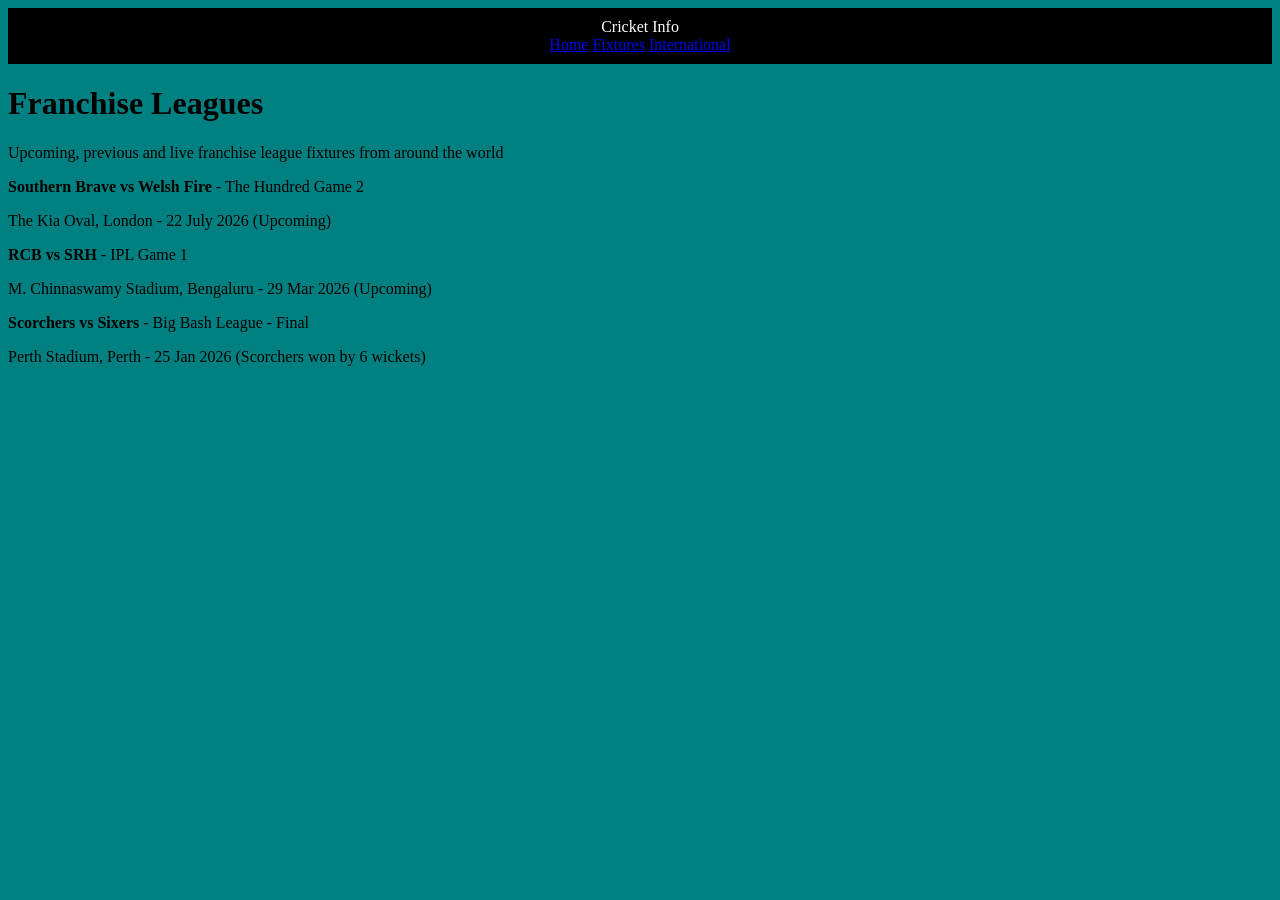
==== fixturesandresults.html @ bb6c2062 "Apr 12, 2026, 10:49 PM" ====
<!DOCTYPE html>
<html lang="en">
<head>
  <meta charset="UTF-8">
  <link href="styles.css" rel="stylesheet">
  <title>Fixtures, Results and Ladders</title>
</head>
<body>
  <header class="topbar">
    <div class="brand">Cricket Info</div>
    <nav class="navbar">
      <a href="index.html">Home</a>
      <a href="fixturesresultsandladders.html">Fixtures</a>
      <a href="internationalcricket.html">International</a>
    </nav>
  </header>

  <main class="container">
    <h1>Franchise Leagues</h1>
    <p>Upcoming, previous and live franchise league fixtures from around the world</p>

    <section class="match-list">
      <div class="match-item">
        <div>
          <strong>Southern Brave vs Welsh Fire</strong> - The Hundred Game 2
          <p>The Kia Oval, London - 22 July 2026 (Upcoming)</p>
        </div>
      </div>

      <div class="match-item">
        <div>
          <strong>RCB vs SRH</strong> - IPL Game 1
          <p>M. Chinnaswamy Stadium, Bengaluru - 29 Mar 2026 (Upcoming)</p>
        </div>
      </div>

      <div class="match-item">
        <div>
          <strong>Scorchers vs Sixers</strong> - Big Bash League - Final
          <p>Perth Stadium, Perth - 25 Jan 2026 (Scorchers won by 6 wickets)</p>
        </div>
      </div>
    </section>
  </main>
</body>
</html>
---- styles.css ----
head, body{
    background-color: teal;
 }
 
    .topbar{
        background-color: black;
        color: white;
        padding: 10px;
        text-align: center;
    }
}
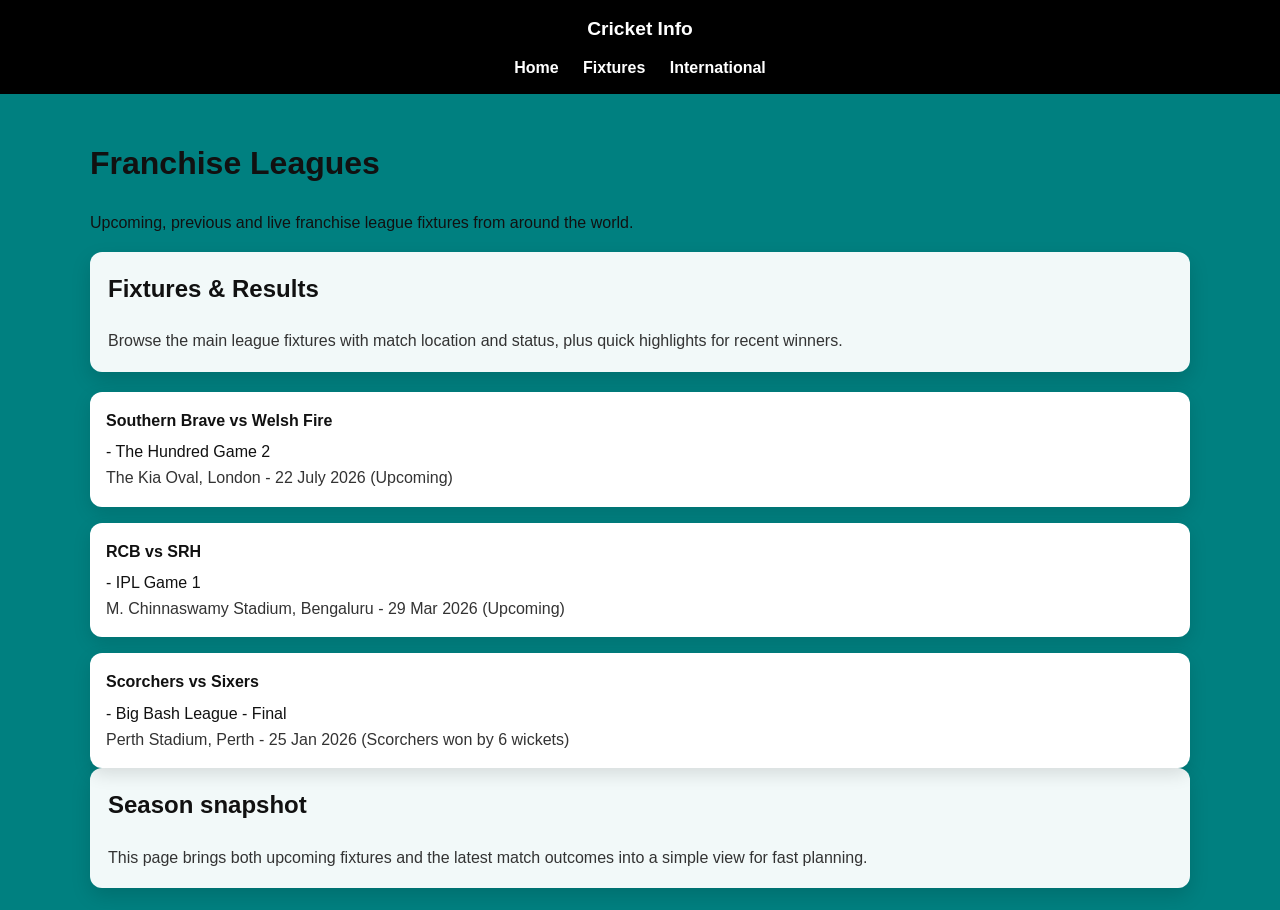
==== commit c0cb44af: "Apr 12, 2026, 11:10 PM" ====
--- a/fixturesandresults.html
+++ b/fixturesandresults.html
@@ -10,14 +10,19 @@
     <div class="brand">Cricket Info</div>
     <nav class="navbar">
       <a href="index.html">Home</a>
-      <a href="fixturesresultsandladders.html">Fixtures</a>
+      <a href="fixturesandresults.html">Fixtures</a>
       <a href="internationalcricket.html">International</a>
     </nav>
   </header>
 
   <main class="container">
     <h1>Franchise Leagues</h1>
-    <p>Upcoming, previous and live franchise league fixtures from around the world</p>
+    <p>Upcoming, previous and live franchise league fixtures from around the world.</p>
+
+    <section class="summary">
+      <h2>Fixtures & Results</h2>
+      <p>Browse the main league fixtures with match location and status, plus quick highlights for recent winners.</p>
+    </section>
 
     <section class="match-list">
       <div class="match-item">
@@ -41,6 +46,11 @@
         </div>
       </div>
     </section>
+
+    <section class="extra-info">
+      <h2>Season snapshot</h2>
+      <p>This page brings both upcoming fixtures and the latest match outcomes into a simple view for fast planning.</p>
+    </section>
   </main>
 </body>
 </html>
--- a/styles.css
+++ b/styles.css
@@ -1,13 +1,153 @@
- head, body{
-    background-color: teal;
- }
- 
-    .topbar{
-        background-color: black;
-        color: white;
-        padding: 10px;
-        text-align: center;
-    }
+html, body {
+  margin: 0;
+  padding: 0;
+  min-height: 100%;
+  background-color: teal;
+  font-family: Arial, sans-serif;
+  color: #111;
+}
+
+body {
+  line-height: 1.6;
+}
+
+.container {
+  max-width: 1100px;
+  margin: 0 auto;
+  padding: 22px;
+}
+
+.topbar {
+  background-color: black;
+  color: white;
+  padding: 14px 20px;
+  text-align: center;
+}
+
+.brand {
+  font-size: 1.2rem;
+  font-weight: 700;
+}
+
+.navbar {
+  margin-top: 10px;
+}
+
+.navbar a {
+  color: white;
+  text-decoration: none;
+  margin: 0 10px;
+  font-weight: 600;
+}
+
+.hero {
+  display: flex;
+  align-items: center;
+  justify-content: center;
+  gap: 22px;
+  flex-wrap: wrap;
+  padding: 20px 0;
+}
+
+.hero-img {
+  max-width: 100%;
+  height: auto;
+  border-radius: 12px;
+}
+
+.hero-text h1 {
+  margin: 0;
+  font-size: 2rem;
+  color: #fff;
+}
+
+.hero-text p {
+  margin: 14px 0 0;
+  max-width: 520px;
+  color: #f0f8ff;
+}
+
+.content-layout {
+  display: grid;
+  grid-template-columns: minmax(0, 2fr) minmax(250px, 1fr);
+  gap: 20px;
+  align-items: start;
+}
+
+.content-grid {
+  display: grid;
+  grid-template-columns: repeat(auto-fit, minmax(220px, 1fr));
+  gap: 20px;
+}
+
+.widget,
+.link-box,
+.summary,
+.extra-info {
+  background: rgba(255, 255, 255, 0.95);
+  color: #111;
+  border-radius: 12px;
+  padding: 18px;
+  box-shadow: 0 8px 20px rgba(0, 0, 0, 0.14);
+}
+
+.widget h2,
+.summary h2,
+.extra-info h2,
+.sidebar h2 {
+  margin-top: 0;
+}
+
+.sidebar {
+  display: flex;
+  flex-direction: column;
+  gap: 16px;
+  margin-top: -180px;
+}
+
+.link-box a {
+  display: inline-block;
+  margin-bottom: 8px;
+  color: #006699;
+  text-decoration: none;
+  font-weight: 700;
+}
+
+.link-box p,
+.match-item p,
+.summary p,
+.extra-info p {
+  margin: 0;
+  color: #333;
+}
+
+.match-list {
+  display: grid;
+  gap: 16px;
+  margin-top: 20px;
+}
+
+.match-item {
+  background: white;
+  border-radius: 12px;
+  padding: 16px;
+  box-shadow: 0 6px 18px rgba(0, 0, 0, 0.12);
+}
+
+.match-item strong {
+  display: block;
+  margin-bottom: 6px;
+  color: #111;
+}
+
+@media (max-width: 900px) {
+  .content-layout {
+    grid-template-columns: 1fr;
+  }
+
+  .sidebar {
+    margin-top: 0;
+  }
 }
 
 
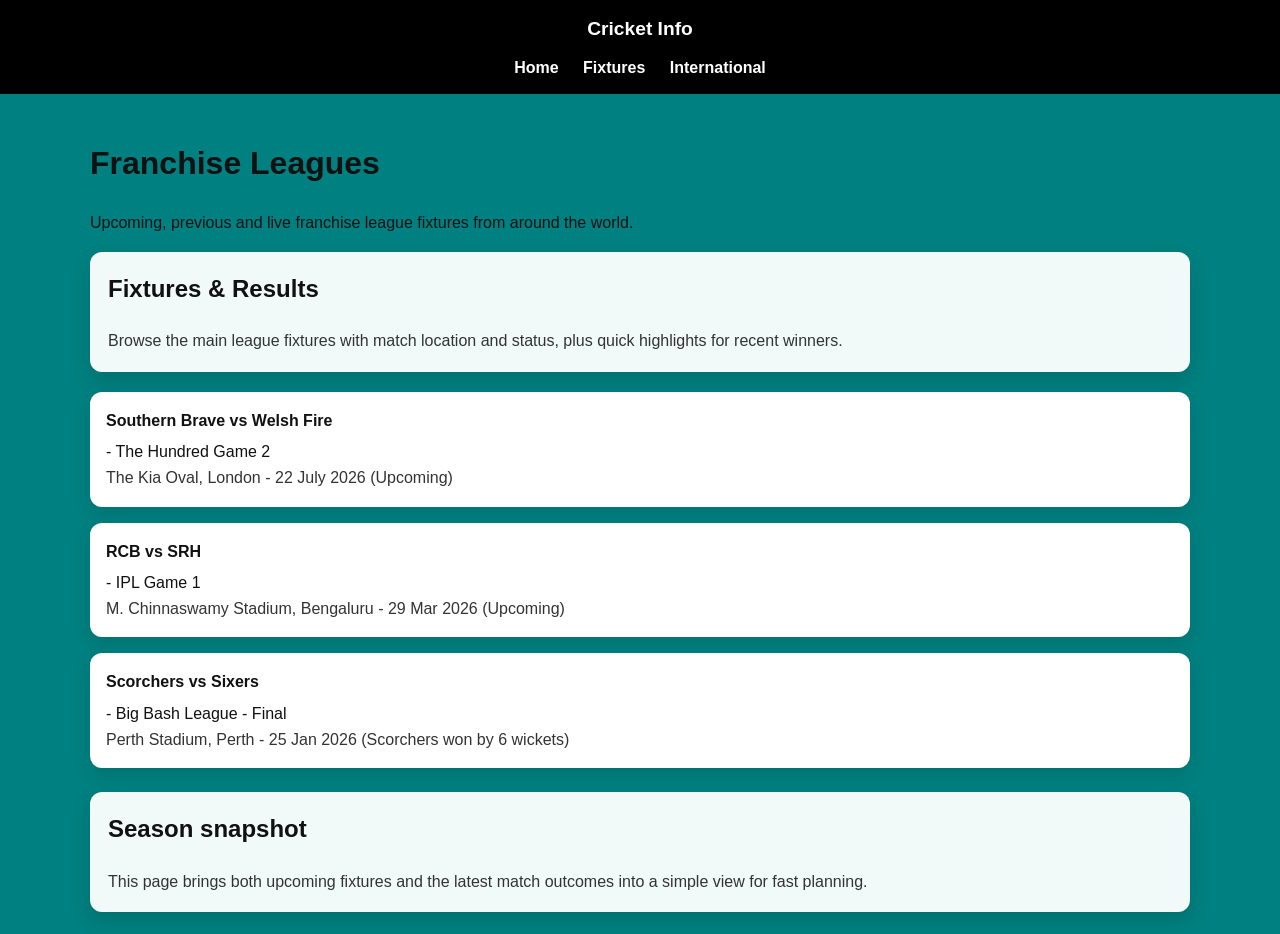
==== commit 73f73a96: "Apr 12, 2026, 11:20 PM" ====
--- a/fixturesandresults.html
+++ b/fixturesandresults.html
@@ -14,16 +14,13 @@
       <a href="internationalcricket.html">International</a>
     </nav>
   </header>
-
   <main class="container">
     <h1>Franchise Leagues</h1>
     <p>Upcoming, previous and live franchise league fixtures from around the world.</p>
-
     <section class="summary">
       <h2>Fixtures & Results</h2>
       <p>Browse the main league fixtures with match location and status, plus quick highlights for recent winners.</p>
     </section>
-
     <section class="match-list">
       <div class="match-item">
         <div>
@@ -31,14 +28,12 @@
           <p>The Kia Oval, London - 22 July 2026 (Upcoming)</p>
         </div>
       </div>
-
       <div class="match-item">
         <div>
           <strong>RCB vs SRH</strong> - IPL Game 1
           <p>M. Chinnaswamy Stadium, Bengaluru - 29 Mar 2026 (Upcoming)</p>
         </div>
       </div>
-
       <div class="match-item">
         <div>
           <strong>Scorchers vs Sixers</strong> - Big Bash League - Final
@@ -46,7 +41,6 @@
         </div>
       </div>
     </section>
-
     <section class="extra-info">
       <h2>Season snapshot</h2>
       <p>This page brings both upcoming fixtures and the latest match outcomes into a simple view for fast planning.</p>
--- a/styles.css
+++ b/styles.css
@@ -6,80 +6,70 @@
   font-family: Arial, sans-serif;
   color: #111;
 }
-
 body {
   line-height: 1.6;
 }
-
 .container {
   max-width: 1100px;
   margin: 0 auto;
   padding: 22px;
 }
-
 .topbar {
   background-color: black;
   color: white;
   padding: 14px 20px;
   text-align: center;
 }
-
 .brand {
   font-size: 1.2rem;
   font-weight: 700;
 }
-
 .navbar {
   margin-top: 10px;
 }
-
 .navbar a {
   color: white;
   text-decoration: none;
   margin: 0 10px;
   font-weight: 600;
 }
-
 .hero {
   display: flex;
   align-items: center;
   justify-content: center;
-  gap: 22px;
+  gap: 20px;
   flex-wrap: wrap;
   padding: 20px 0;
 }
-
+.hero-text {
+  max-width: 520px;
+}
 .hero-img {
   max-width: 100%;
   height: auto;
   border-radius: 12px;
 }
-
 .hero-text h1 {
   margin: 0;
   font-size: 2rem;
   color: #fff;
 }
-
 .hero-text p {
   margin: 14px 0 0;
   max-width: 520px;
   color: #f0f8ff;
 }
-
 .content-layout {
   display: grid;
   grid-template-columns: minmax(0, 2fr) minmax(250px, 1fr);
   gap: 20px;
   align-items: start;
 }
-
 .content-grid {
   display: grid;
   grid-template-columns: repeat(auto-fit, minmax(220px, 1fr));
   gap: 20px;
 }
-
 .widget,
 .link-box,
 .summary,
@@ -90,21 +80,21 @@
   padding: 18px;
   box-shadow: 0 8px 20px rgba(0, 0, 0, 0.14);
 }
-
+.extra-info {
+  margin-top: 24px;
+}
 .widget h2,
 .summary h2,
 .extra-info h2,
 .sidebar h2 {
   margin-top: 0;
 }
-
 .sidebar {
   display: flex;
   flex-direction: column;
   gap: 16px;
-  margin-top: -180px;
+  margin-top: 0;
 }
-
 .link-box a {
   display: inline-block;
   margin-bottom: 8px;
@@ -112,7 +102,6 @@
   text-decoration: none;
   font-weight: 700;
 }
-
 .link-box p,
 .match-item p,
 .summary p,
@@ -120,34 +109,27 @@
   margin: 0;
   color: #333;
 }
-
 .match-list {
   display: grid;
   gap: 16px;
   margin-top: 20px;
 }
-
 .match-item {
   background: white;
   border-radius: 12px;
   padding: 16px;
   box-shadow: 0 6px 18px rgba(0, 0, 0, 0.12);
 }
-
 .match-item strong {
   display: block;
   margin-bottom: 6px;
   color: #111;
 }
-
 @media (max-width: 900px) {
   .content-layout {
     grid-template-columns: 1fr;
   }
-
   .sidebar {
     margin-top: 0;
   }
 }
-
-
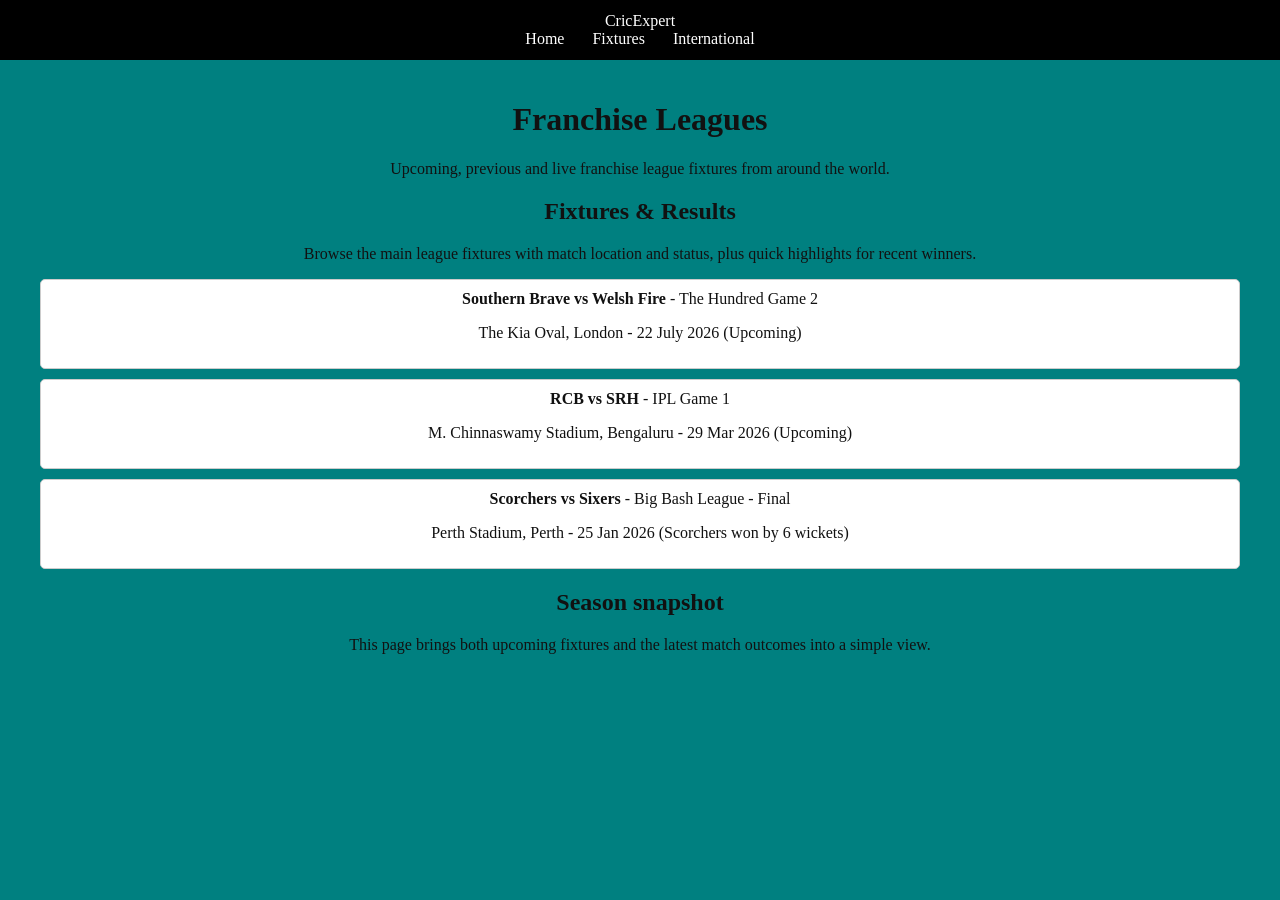
==== commit 58c5a581: "Apr 19, 2026, 10:35 PM" ====
--- a/fixturesandresults.html
+++ b/fixturesandresults.html
@@ -7,7 +7,7 @@
 </head>
 <body>
   <header class="topbar">
-    <div class="brand">Cricket Info</div>
+    <div class="brand">CricExpert</div>
     <nav class="navbar">
       <a href="index.html">Home</a>
       <a href="fixturesandresults.html">Fixtures</a>
@@ -43,7 +43,7 @@
     </section>
     <section class="extra-info">
       <h2>Season snapshot</h2>
-      <p>This page brings both upcoming fixtures and the latest match outcomes into a simple view for fast planning.</p>
+      <p>This page brings both upcoming fixtures and the latest match outcomes into a simple view.</p>
     </section>
   </main>
 </body>
--- a/styles.css
+++ b/styles.css
@@ -1,135 +1,53 @@
 html, body {
   margin: 0;
   padding: 0;
-  min-height: 100%;
-  background-color: teal;
-  font-family: Arial, sans-serif;
+  background: teal;
+  font-family: Cambria, Cochin, Georgia, Times, 'Times New Roman', serif, sans-serif;
   color: #111;
 }
-body {
-  line-height: 1.6;
+.container {
+  width: min(1200px, 95%);
+  margin: 0 auto;
+  padding: 20px;
+  text-align: center;
 }
-.container {
-  max-width: 1100px;
+.hero-img {
+  display: block;
   margin: 0 auto;
-  padding: 22px;
 }
 .topbar {
-  background-color: black;
+  background: black;
   color: white;
-  padding: 14px 20px;
+  padding: 12px 20px;
   text-align: center;
-}
-.brand {
-  font-size: 1.2rem;
-  font-weight: 700;
-}
-.navbar {
-  margin-top: 10px;
 }
 .navbar a {
   color: white;
   text-decoration: none;
-  margin: 0 10px;
-  font-weight: 600;
+  margin: 0 12px;
 }
-.hero {
+.content-layout {
   display: flex;
-  align-items: center;
+  justify-content: center;
+  padding: 20px 0;
+}
+.content-grid {
+  display: flex;
+  flex-wrap: wrap;
   justify-content: center;
   gap: 20px;
-  flex-wrap: wrap;
-  padding: 20px 0;
-}
-.hero-text {
-  max-width: 520px;
-}
-.hero-img {
-  max-width: 100%;
-  height: auto;
-  border-radius: 12px;
-}
-.hero-text h1 {
-  margin: 0;
-  font-size: 2rem;
-  color: #fff;
-}
-.hero-text p {
-  margin: 14px 0 0;
-  max-width: 520px;
-  color: #f0f8ff;
-}
-.content-layout {
-  display: grid;
-  grid-template-columns: minmax(0, 2fr) minmax(250px, 1fr);
-  gap: 20px;
-  align-items: start;
-}
-.content-grid {
-  display: grid;
-  grid-template-columns: repeat(auto-fit, minmax(220px, 1fr));
-  gap: 20px;
-}
-.widget,
-.link-box,
-.summary,
-.extra-info {
-  background: rgba(255, 255, 255, 0.95);
-  color: #111;
-  border-radius: 12px;
-  padding: 18px;
-  box-shadow: 0 8px 20px rgba(0, 0, 0, 0.14);
-}
-.extra-info {
-  margin-top: 24px;
-}
-.widget h2,
-.summary h2,
-.extra-info h2,
-.sidebar h2 {
-  margin-top: 0;
-}
-.sidebar {
-  display: flex;
-  flex-direction: column;
-  gap: 16px;
-  margin-top: 0;
-}
-.link-box a {
-  display: inline-block;
-  margin-bottom: 8px;
-  color: #006699;
-  text-decoration: none;
-  font-weight: 700;
-}
-.link-box p,
-.match-item p,
-.summary p,
-.extra-info p {
-  margin: 0;
-  color: #333;
-}
-.match-list {
-  display: grid;
-  gap: 16px;
-  margin-top: 20px;
 }
 .match-item {
+  border: 1px solid #ccc;
+  padding: 10px;
+  margin: 10px 0;
   background: white;
-  border-radius: 12px;
-  padding: 16px;
-  box-shadow: 0 6px 18px rgba(0, 0, 0, 0.12);
+  border-radius: 5px;
 }
-.match-item strong {
-  display: block;
-  margin-bottom: 6px;
-  color: #111;
-}
-@media (max-width: 900px) {
-  .content-layout {
-    grid-template-columns: 1fr;
-  }
-  .sidebar {
-    margin-top: 0;
-  }
-}
+.widget {
+  border: 1px solid #ccc;
+  padding: 15px;
+  background: white;
+  border-radius: 5px;
+  text-align: center;
+}
